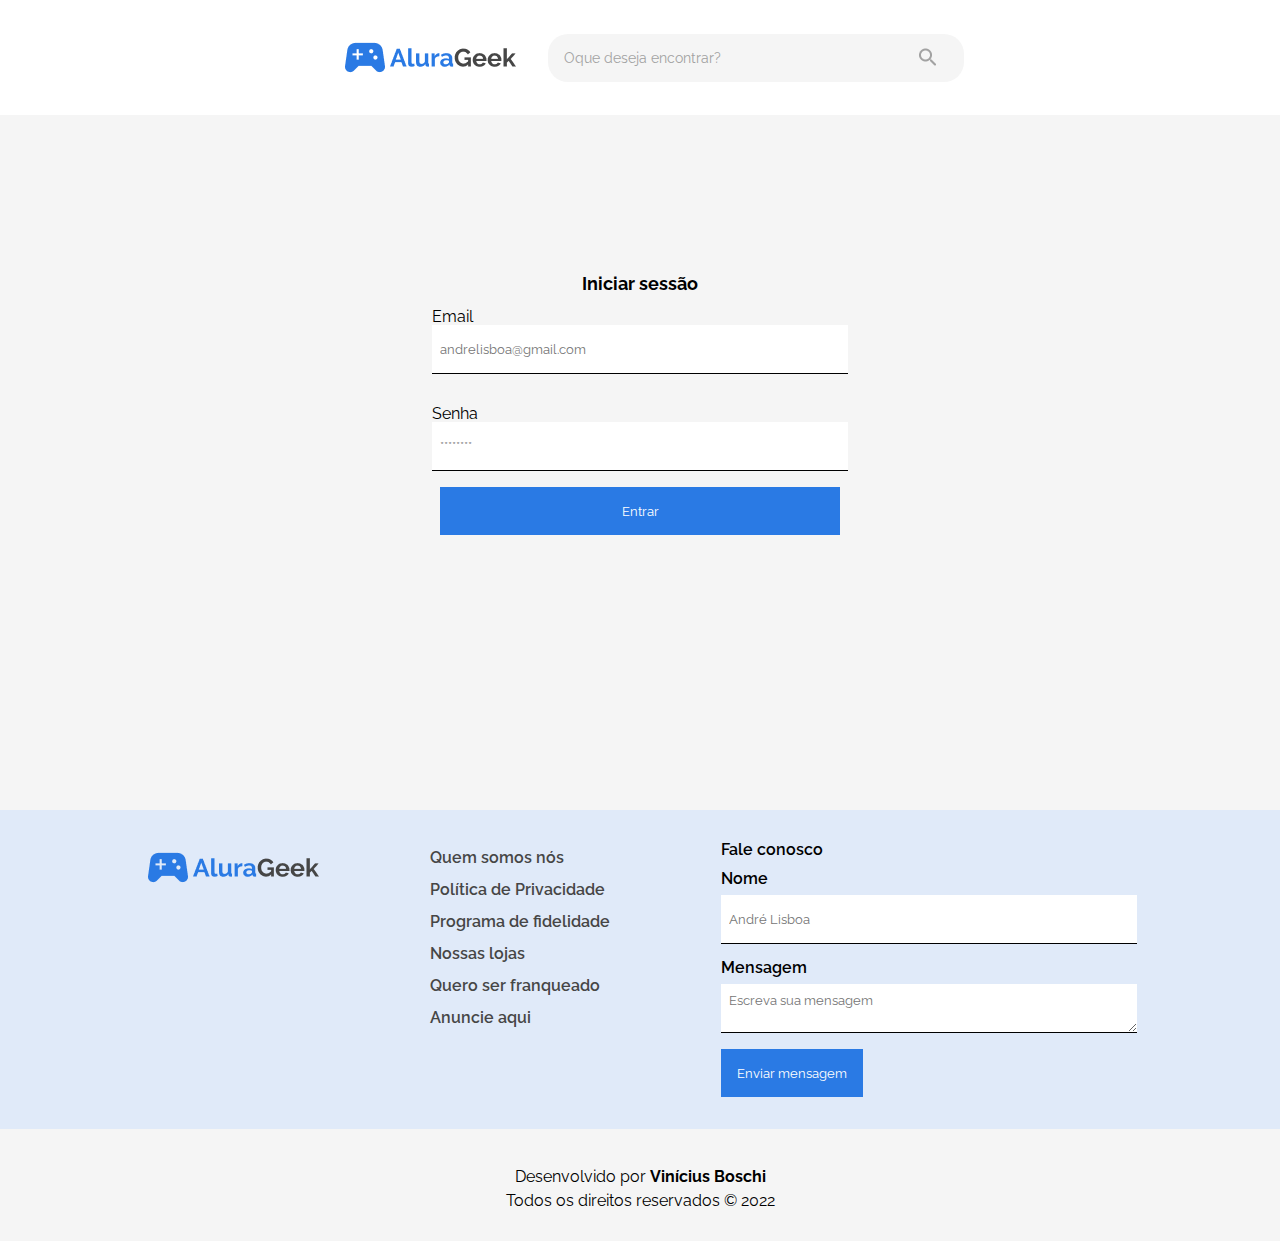
==== assets/pages/login.html @ b78b1438 "Adicionando página de login e produto" ====
<!DOCTYPE html>
<html lang="pt-br">
<head>
    <meta charset="UTF-8">
    <meta http-equiv="X-UA-Compatible" content="IE=edge">
    <meta name="viewport" content="width=device-width, initial-scale=1.0">
    <link rel="stylesheet" href="../css/style.css">
    <title>Tela de Login</title>
</head>
<body>
        
    <header class="header">
        <navbar class="header__navbar">
            <div class="header__nav">
                <img src="../img/Logo.png" alt="logo" class="header__logo">
                <div class="header__search">
                    <input class="header__input" type="text" name="search" id="search" placeholder="Oque deseja encontrar?">
                    <img src="../img/Icone.png" alt="icone de pesquisa" class="header__input-img">
                </div>
            </div>
        </navbar>
    </header>

    <main class="main">
        <form action="#" class="main__form">
            <div class="main__form-content">
                <h1 class="main__h1">Iniciar sessão</h1>
                <div class="main__email">
                    <label for="email" class="main__label">Email</label>
                    <input type="email" name="email" id="email" class="main__input" placeholder="andrelisboa@gmail.com">
                </div>
                <div class="main__password">
                    <label for="password" class="main__label">Senha</label>
                    <input type="password" name="password" id="password" class="main__input" placeholder="********">
                </div>
            </div>
            <button class="main__button">Entrar</button>
        </form>
    </main>

    <footer class="footer">
        <section class="footer__contact">
            <img src="../img/Logo.png" alt="logo" class="footer__logo">
            <ul class="footer__list">
                <li class="footer__lists">
                    <a href="#">Quem somos nós</a>
                </li>
                <li class="footer__lists">
                    <a href="#">Política de Privacidade</a>
                </li>
                <li class="footer__lists">
                    <a href="#">Programa de fidelidade</a>
                </li>
                <li class="footer__lists">
                    <a href="#">Nossas lojas</a>
                </li>
                <li class="footer__lists">
                    <a href="#">Quero ser franqueado</a>
                </li>
                <li class="footer__lists">
                    <a href="#">Anuncie aqui</a>
                </li>
            </ul>
            <form action="#" class="footer__form">
                <h2 class="footer__title">Fale conosco</h2>
                <div class="footer__contact-input">
                    <label for="name" class="footer__label">Nome</label>
                    <input type="text" name="name" id="name" class="footer__input" placeholder="André Lisboa">
                </div>
                <div class="footer__contact-input">
                    <label for="name" class="footer__label">Mensagem</label>
                    <textarea id="message" name="message" rows="5" cols="33" placeholder="Escreva sua mensagem" class="footer__input"></textarea>
                </div>
                <button class="footer__button">Enviar mensagem</button>
            </form>
        </section>
        <div class="footer__creator">
            <p class="footer__name">Desenvolvido por <a href="https://github.com/Vinicius-Boschi">Vinícius Boschi</a></p>
            <p class="footer__copy">Todos os direitos reservados &copy; 2022</p>
        </div>
    </footer>

</body>
</html>
---- assets/css/style.css ----
@import url("https://fonts.googleapis.com/css2?family=Raleway:wght@400;600&display=swap");
html, body, div, span, applet, object, iframe,
h1, h2, h3, h4, h5, h6, p, blockquote, pre,
a, abbr, acronym, address, big, cite, code,
del, dfn, em, img, ins, kbd, q, s, samp,
small, strike, strong, sub, sup, tt, var,
b, u, i, center,
dl, dt, dd, ol, ul, li,
fieldset, form, label, legend,
table, caption, tbody, tfoot, thead, tr, th, td,
article, aside, canvas, details, embed,
figure, figcaption, footer, header, hgroup,
menu, nav, output, ruby, section, summary,
time, mark, audio, video {
  margin: 0;
  padding: 0;
  border: 0;
  font-size: 100%;
  font: inherit;
  vertical-align: baseline;
}

article, aside, details, figcaption, figure,
footer, header, hgroup, menu, nav, section {
  display: block;
}

body {
  line-height: 1;
}

ol, ul {
  list-style: none;
}

blockquote, q {
  quotes: none;
}

blockquote:before, blockquote:after,
q:before, q:after {
  content: "";
  content: none;
}

table {
  border-collapse: collapse;
  border-spacing: 0;
}

* {
  font-family: "Raleway", "sans-serif";
}

body {
  background-color: #F5F5F5;
}

.header {
  background-color: #FFFFFF;
  padding: 2rem;
  width: calc(100% - 4rem);
  position: fixed;
}
.header-fixed {
  background-color: #E0EAF9;
}
.header__navbar {
  display: flex;
  justify-content: space-around;
}
.header__nav {
  display: flex;
  align-items: center;
}
.header__search {
  display: flex;
  align-items: center;
  margin-left: 2rem;
}
@media (min-width: 375px) and (max-width: 540px) {
  .header__search {
    display: none;
  }
}
@media (min-width: 541px) and (max-width: 768px) {
  .header__search {
    display: none;
  }
}
.header__input {
  border-radius: 20px;
  border: none;
  padding: 1rem;
  background: #F5F5F5;
  width: 24rem;
}
.header__input::placeholder {
  color: #A2A2A2;
  font-size: 14px;
}
.header__input-img {
  margin-left: -3rem;
  cursor: pointer;
}
@media (min-width: 375px) and (max-width: 540px) {
  .header__input-img {
    margin-left: -1rem;
  }
}
@media (min-width: 769px) and (max-width: 1279px) {
  .header__input {
    width: 15rem;
  }
}
.header__button {
  border: 1px solid #2A7AE4;
  background: none;
  color: #2A7AE4;
  width: 9rem;
  font-size: 16px;
  cursor: pointer;
  transition: all 1s linear;
}
.header__button:hover {
  background: #2A7AE4;
  border: 1px solid #000000;
  color: #FFFFFF;
}
.header__button a {
  text-decoration: none;
  color: inherit;
}
@media (min-width: 375px) and (max-width: 540px) {
  .header__button {
    margin-right: -2rem;
  }
}

.main__content {
  background-image: url("/assets/img/Hero.png");
  background-repeat: no-repeat;
  background-size: cover;
  height: 25vw;
  line-height: 1.3;
  display: flex;
  justify-content: flex-end;
  align-items: flex-start;
  flex-direction: column;
  color: #FFFFFF;
}
@media (min-width: 375px) and (max-width: 540px) {
  .main__content {
    height: 60vh;
  }
}
@media (min-width: 541px) and (max-width: 768px) {
  .main__content {
    height: 40vw;
  }
}
@media (min-width: 769px) and (max-width: 1279px) {
  .main__content {
    height: 50vh;
  }
}
.main__info {
  margin: 0rem 0rem 4rem 4rem;
}
@media (min-width: 375px) and (max-width: 540px) {
  .main__info {
    margin: 1rem 0 1rem 2rem;
  }
}
@media (min-width: 541px) and (max-width: 768px) {
  .main__info {
    margin: 1rem 0 1rem 2rem;
  }
}
.main__title {
  font-weight: bold;
  font-size: 50px;
}
@media (min-width: 375px) and (max-width: 540px) {
  .main__title {
    font-size: 22px;
  }
}
@media (min-width: 541px) and (max-width: 768px) {
  .main__title {
    font-size: 45px;
  }
}
.main__subtitle {
  font-size: 22px;
  font-weight: bold;
  margin-bottom: 0.8rem;
}
@media (min-width: 375px) and (max-width: 540px) {
  .main__subtitle {
    font-size: 14px;
  }
}
@media (min-width: 375px) and (max-width: 540px) {
  .main__subtitle {
    font-size: 18px;
  }
}
.main__button {
  background-color: #2A7AE4;
  color: #FFFFFF;
  border: none;
  padding: 1rem;
  cursor: pointer;
  transition: all 1s linear;
}
.main__button:hover {
  background: #5595E9;
}
.main__store {
  padding: 2rem;
}
.main__title-store {
  font-size: 32px;
  font-weight: bold;
  display: flex;
  margin-bottom: 2rem;
  justify-content: space-between;
}
.main__link {
  background: none;
  border: none;
  color: #2A7AE4;
  font-weight: bold;
  font-size: 16px;
  margin-left: -5px;
  margin-bottom: 1rem;
  cursor: pointer;
}
.main__link.right {
  margin-right: 4rem;
}
.main__link a {
  text-decoration: none;
  color: inheirt;
}
.main__info-store {
  display: grid;
  grid-template-columns: repeat(6, 1fr);
  line-height: 1.5;
}
@media (min-width: 375px) and (max-width: 540px) {
  .main__info-store {
    grid-template-columns: repeat(2, 1fr);
  }
}
@media (min-width: 541px) and (max-width: 768px) {
  .main__info-store {
    grid-template-columns: repeat(3, 1fr);
  }
}
@media (min-width: 769px) and (max-width: 1279px) {
  .main__info-store {
    grid-template-columns: repeat(4, 1fr);
  }
}
@media (min-width: 375px) and (max-width: 540px) {
  .main__img {
    width: 70%;
  }
}
@media (min-width: 541px) and (max-width: 768px) {
  .main__img {
    width: 70%;
  }
}
@media (min-width: 769px) and (max-width: 1279px) {
  .main__img {
    width: calc(100% - 2rem);
  }
}
@media (min-width: 375px) and (max-width: 540px) {
  .main__h3 {
    font-size: 12px;
  }
}
@media (min-width: 769px) and (max-width: 1279px) {
  .main__h3 {
    font-size: 15px;
  }
}
.main__price {
  font-weight: bold;
}

.footer {
  font-family: "Raleway", "sans-serif";
  font-weight: 600;
}
@media (min-width: 375px) and (max-width: 540px) {
  .footer__form {
    text-align: initial;
  }
}
@media (min-width: 541px) and (max-width: 768px) {
  .footer__form {
    text-align: initial;
  }
}
@media (min-width: 769px) and (max-width: 1279px) {
  .footer__form {
    text-align: initial;
  }
}
.footer__title {
  margin-bottom: 0.8rem;
}
.footer__contact {
  display: flex;
  align-items: flex-start;
  justify-content: space-evenly;
  background-color: #E0EAF9;
  padding: 2rem;
}
.footer__contact-input {
  display: flex;
  flex-direction: column;
  align-items: flex-start;
  margin-bottom: 1rem;
}
@media (min-width: 375px) and (max-width: 540px) {
  .footer__contact {
    flex-direction: column;
    width: calc(100% - 4rem);
    text-align: center;
    align-items: center;
  }
}
@media (min-width: 541px) and (max-width: 768px) {
  .footer__contact {
    flex-direction: column;
    text-align: center;
    align-items: center;
  }
}
@media (min-width: 769px) and (max-width: 1279px) {
  .footer__contact {
    flex-direction: column;
    text-align: center;
    align-items: center;
  }
}
.footer__list {
  margin-bottom: 2rem;
}
.footer__lists {
  color: #464646;
  line-height: 2;
}
.footer__lists a {
  text-decoration: none;
  color: inherit;
}
.footer__label {
  margin-bottom: 0.5rem;
}
.footer__input {
  width: 25rem;
  height: 2rem;
  padding: 0.5rem;
  border: none;
  border-bottom: 1px solid #000000;
}
@media (min-width: 375px) and (max-width: 540px) {
  .footer__input {
    width: 18rem;
  }
}
.footer__button {
  background-color: #2A7AE4;
  color: #FFFFFF;
  border: none;
  padding: 1rem;
  cursor: pointer;
  transition: all 1s linear;
}
.footer__button:hover {
  background: #5595E9;
}
.footer__creator {
  font-weight: normal;
  text-align: center;
  padding: 2rem;
}
.footer__name {
  line-height: 2;
}
.footer__name a {
  text-decoration: none;
  color: inherit;
  font-weight: bold;
  cursor: pointer;
}

.main__form {
  height: 90vh;
  display: flex;
  flex-direction: column;
  justify-content: center;
  align-items: center;
}
.main__form button {
  width: 25rem;
}
.main__h1 {
  font-weight: bold;
  font-size: 18px;
  text-align: center;
}
.main__input {
  width: 25rem;
  height: 2rem;
  padding: 0.5rem;
  border: none;
  border-bottom: 1px solid #000000;
}
.main__email, .main__password {
  display: flex;
  flex-direction: column;
  padding: 1rem;
}

/*# sourceMappingURL=style.css.map */
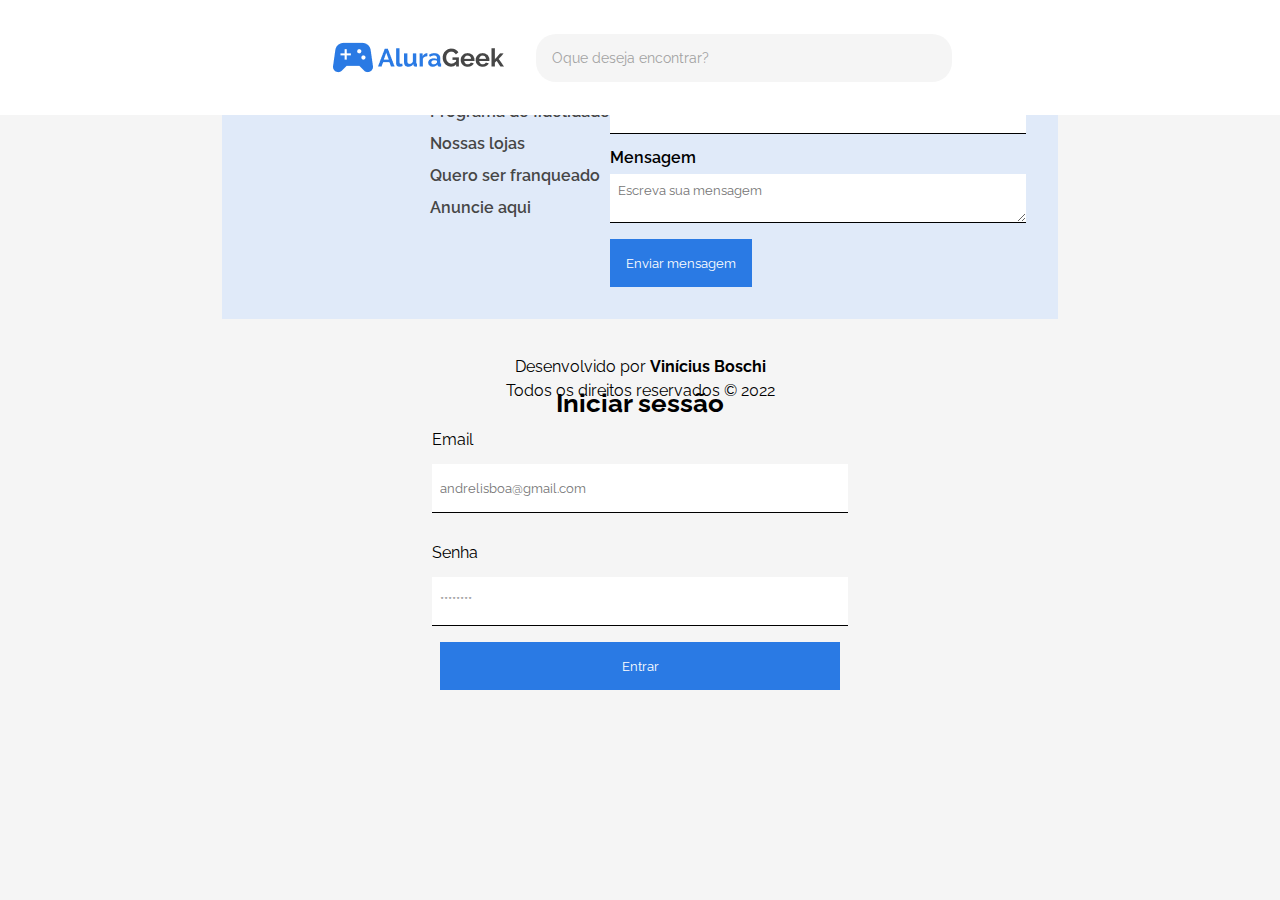
==== commit d5afc4ef: "Adicionando página de adicionar novos produtos" ====
--- a/assets/pages/login.html
+++ b/assets/pages/login.html
@@ -7,16 +7,13 @@
     <link rel="stylesheet" href="../css/style.css">
     <title>Tela de Login</title>
 </head>
-<body>
+<body class="body">
         
     <header class="header">
         <navbar class="header__navbar">
             <div class="header__nav">
                 <img src="../img/Logo.png" alt="logo" class="header__logo">
-                <div class="header__search">
-                    <input class="header__input" type="text" name="search" id="search" placeholder="Oque deseja encontrar?">
-                    <img src="../img/Icone.png" alt="icone de pesquisa" class="header__input-img">
-                </div>
+                <input class="header__input" type="text" name="search" id="search" placeholder="Oque deseja encontrar?">
             </div>
         </navbar>
     </header>
@@ -25,11 +22,11 @@
         <form action="#" class="main__form">
             <div class="main__form-content">
                 <h1 class="main__h1">Iniciar sessão</h1>
-                <div class="main__email">
+                <div class="main__info-form">
                     <label for="email" class="main__label">Email</label>
                     <input type="email" name="email" id="email" class="main__input" placeholder="andrelisboa@gmail.com">
                 </div>
-                <div class="main__password">
+                <div class="main__info-form">
                     <label for="password" class="main__label">Senha</label>
                     <input type="password" name="password" id="password" class="main__input" placeholder="********">
                 </div>
--- a/assets/css/style.css
+++ b/assets/css/style.css
@@ -56,11 +56,17 @@
   background-color: #F5F5F5;
 }
 
+.body {
+  display: flex;
+  justify-content: center;
+}
+
 .header {
   background-color: #FFFFFF;
   padding: 2rem;
   width: calc(100% - 4rem);
   position: fixed;
+  z-index: 1;
 }
 .header-fixed {
   background-color: #E0EAF9;
@@ -69,23 +75,32 @@
   display: flex;
   justify-content: space-around;
 }
+@media (min-width: 375px) and (max-width: 540px) {
+  .header__navbar {
+    display: grid;
+    justify-items: center;
+  }
+}
+@media (min-width: 541px) and (max-width: 768px) {
+  .header__navbar {
+    display: grid;
+    justify-items: center;
+  }
+}
 .header__nav {
   display: flex;
   align-items: center;
 }
-.header__search {
-  display: flex;
-  align-items: center;
-  margin-left: 2rem;
-}
-@media (min-width: 375px) and (max-width: 540px) {
-  .header__search {
-    display: none;
-  }
-}
-@media (min-width: 541px) and (max-width: 768px) {
-  .header__search {
-    display: none;
+@media (min-width: 375px) and (max-width: 540px) {
+  .header__nav {
+    flex-direction: column;
+    margin-bottom: 1rem;
+  }
+}
+@media (min-width: 541px) and (max-width: 768px) {
+  .header__nav {
+    flex-direction: column;
+    margin-bottom: 1rem;
   }
 }
 .header__input {
@@ -94,23 +109,20 @@
   padding: 1rem;
   background: #F5F5F5;
   width: 24rem;
+  margin-left: 2rem;
 }
 .header__input::placeholder {
   color: #A2A2A2;
   font-size: 14px;
 }
-.header__input-img {
-  margin-left: -3rem;
-  cursor: pointer;
-}
-@media (min-width: 375px) and (max-width: 540px) {
-  .header__input-img {
-    margin-left: -1rem;
-  }
-}
-@media (min-width: 769px) and (max-width: 1279px) {
+@media (min-width: 375px) and (max-width: 540px) {
   .header__input {
     width: 15rem;
+  }
+}
+@media (min-width: 769px) and (max-width: 1279px) {
+  .header__input {
+    margin: 0 1rem 0 1rem;
   }
 }
 .header__button {
@@ -121,6 +133,7 @@
   font-size: 16px;
   cursor: pointer;
   transition: all 1s linear;
+  padding: 0.5rem;
 }
 .header__button:hover {
   background: #2A7AE4;
@@ -131,17 +144,12 @@
   text-decoration: none;
   color: inherit;
 }
-@media (min-width: 375px) and (max-width: 540px) {
-  .header__button {
-    margin-right: -2rem;
-  }
-}
 
 .main__content {
-  background-image: url("/assets/img/Hero.png");
+  background-image: url("https://imagens.ebc.com.br/n1OaZ6sFFwMhwvAqhKW8YJnkvX8=/1170x700/smart/https://agenciabrasil.ebc.com.br/sites/default/files/thumbnails/image/imagem_divulgacao_da_serie_gdlk_na_netflix.jpg?itok=mTi6x2CP");
   background-repeat: no-repeat;
   background-size: cover;
-  height: 25vw;
+  height: 35vw;
   line-height: 1.3;
   display: flex;
   justify-content: flex-end;
@@ -151,17 +159,17 @@
 }
 @media (min-width: 375px) and (max-width: 540px) {
   .main__content {
-    height: 60vh;
+    height: 75vh;
   }
 }
 @media (min-width: 541px) and (max-width: 768px) {
   .main__content {
-    height: 40vw;
+    height: 80vh;
   }
 }
 @media (min-width: 769px) and (max-width: 1279px) {
   .main__content {
-    height: 50vh;
+    height: 50vw;
   }
 }
 .main__info {
@@ -242,7 +250,7 @@
 }
 .main__link a {
   text-decoration: none;
-  color: inheirt;
+  color: inherit;
 }
 .main__info-store {
   display: grid;
@@ -264,6 +272,10 @@
     grid-template-columns: repeat(4, 1fr);
   }
 }
+.main__action {
+  position: absolute;
+  cursor: pointer;
+}
 @media (min-width: 375px) and (max-width: 540px) {
   .main__img {
     width: 70%;
@@ -296,6 +308,13 @@
 .footer {
   font-family: "Raleway", "sans-serif";
   font-weight: 600;
+}
+.footer.form {
+  position: absolute;
+  bottom: 0;
+  width: 100%;
+  height: 0;
+  transform: translateY(10rem);
 }
 @media (min-width: 375px) and (max-width: 540px) {
   .footer__form {
@@ -403,18 +422,38 @@
 }
 
 .main__form {
-  height: 90vh;
   display: flex;
   flex-direction: column;
-  justify-content: center;
   align-items: center;
+  position: absolute;
+  top: 60%;
+  left: 50%;
+  transform: translateY(-50%) translateX(-50%);
+}
+@media (min-width: 375px) and (max-width: 540px) {
+  .main__form {
+    top: 80%;
+  }
+}
+@media (min-width: 541px) and (max-width: 768px) {
+  .main__form {
+    top: 80%;
+  }
 }
 .main__form button {
   width: 25rem;
 }
+@media (min-width: 375px) and (max-width: 540px) {
+  .main__form button {
+    width: 18rem;
+  }
+}
+.main__form-content {
+  width: 100%;
+}
 .main__h1 {
   font-weight: bold;
-  font-size: 18px;
+  font-size: 26px;
   text-align: center;
 }
 .main__input {
@@ -424,10 +463,72 @@
   border: none;
   border-bottom: 1px solid #000000;
 }
-.main__email, .main__password {
+@media (min-width: 375px) and (max-width: 540px) {
+  .main__input {
+    width: 100%;
+  }
+}
+.main__info-form {
   display: flex;
   flex-direction: column;
   padding: 1rem;
 }
+.main__label {
+  margin-bottom: 1rem;
+}
+
+.main__title-products {
+  font-size: 32px;
+  font-weight: bold;
+  display: flex;
+  margin-bottom: 2rem;
+  justify-content: space-between;
+}
+@media (min-width: 375px) and (max-width: 540px) {
+  .main__title-products {
+    display: block;
+  }
+}
+.main__h1-store {
+  margin-bottom: 1rem;
+}
+.main__add {
+  background-color: #2A7AE4;
+  color: #FFFFFF;
+  border: none;
+  padding: 1rem;
+  cursor: pointer;
+  transition: all 1s linear;
+}
+.main__add:hover {
+  background: #5595E9;
+}
+.main__add a {
+  text-decoration: none;
+  color: inherit;
+}
+.main__products {
+  display: grid;
+  grid-template-columns: repeat(6, 1fr);
+  line-height: 1.5;
+}
+@media (min-width: 375px) and (max-width: 540px) {
+  .main__products {
+    grid-template-columns: repeat(2, 1fr);
+  }
+}
+@media (min-width: 541px) and (max-width: 768px) {
+  .main__products {
+    grid-template-columns: repeat(3, 1fr);
+  }
+}
+@media (min-width: 769px) and (max-width: 1279px) {
+  .main__products {
+    grid-template-columns: repeat(4, 1fr);
+  }
+}
+.main__content-store {
+  margin-bottom: 3rem;
+}
 
 /*# sourceMappingURL=style.css.map */
